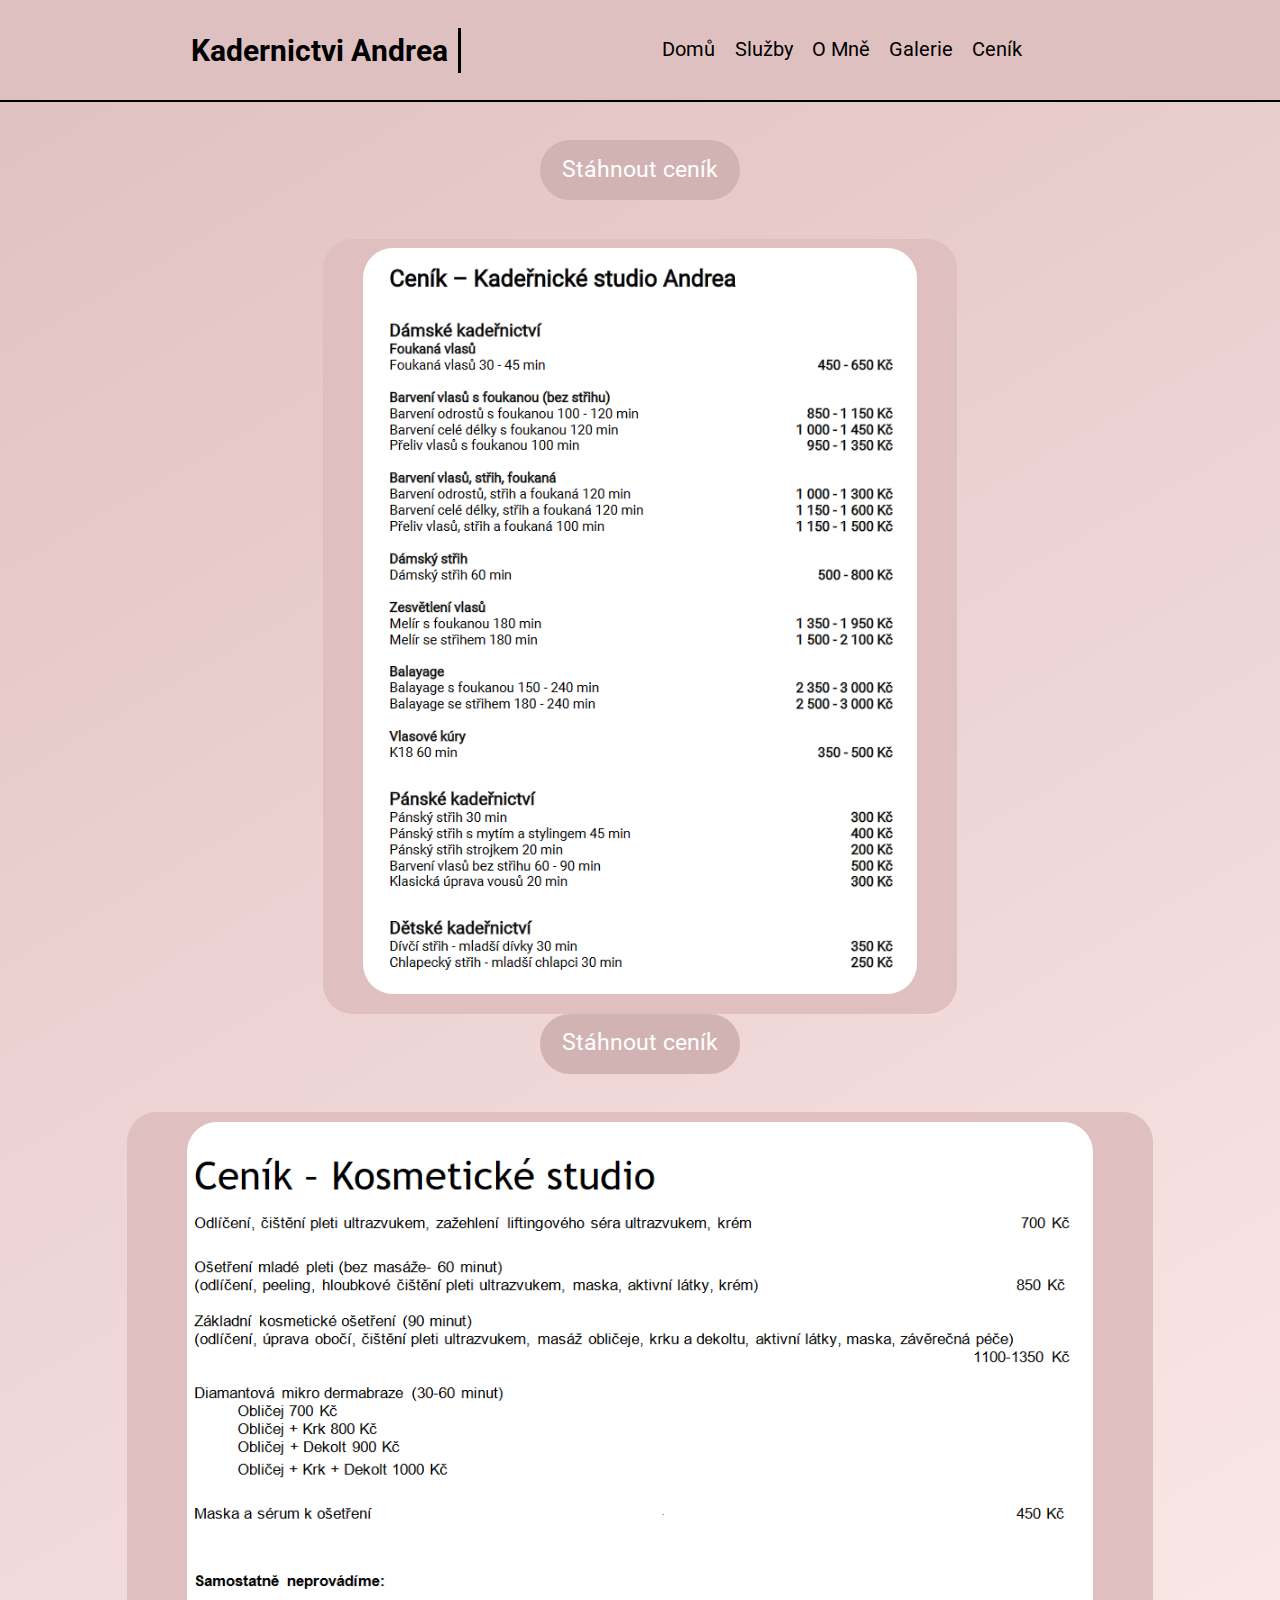
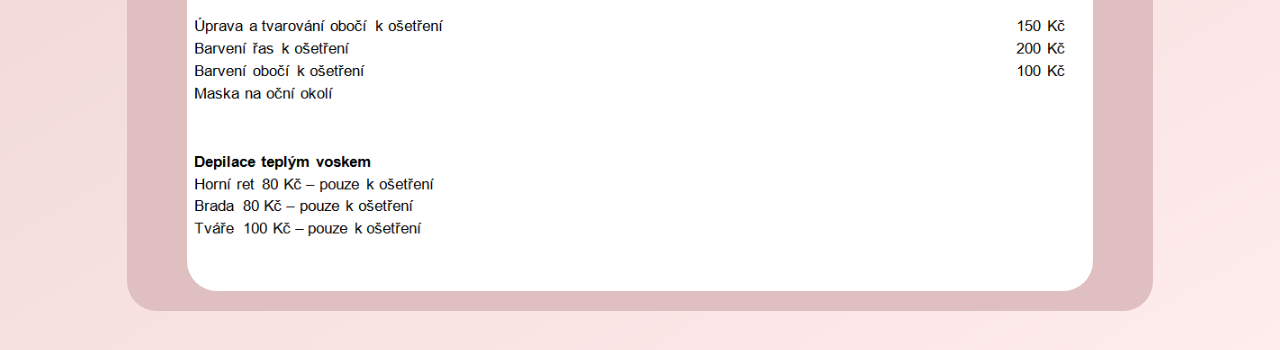
==== cenik.html @ 7beac973 "Moved price listS" ====
<!DOCTYPE html>
<html lang="cs_CZ">
<head>
    <meta charset="UTF-8">
    <meta name="viewport" content="width=device-width, initial-scale=1.0">
    <title>Kadernictvi Andrea | Ceník</title>
    <link rel="stylesheet" href="style/style-cenik.css">
    <link rel="stylesheet" href="style/style-cenik-mobile.css">
    <link
      rel="stylesheet"
      href="https://cdnjs.cloudflare.com/ajax/libs/font-awesome/6.5.1/css/all.min.css"
      integrity="sha512-DTOQO9RWCH3ppGqcWaEA1BIZOC6xxalwEsw9c2QQeAIftl+Vegovlnee1c9QX4TctnWMn13TZye+giMm8e2LwA=="
      crossorigin="anonymous"
      referrerpolicy="no-referrer"
    />
    <link rel="preconnect" href="https://fonts.googleapis.com" />
    <link rel="preconnect" href="https://fonts.gstatic.com" crossorigin />
    <link
      href="https://fonts.googleapis.com/css2?family=Monoton&family=Roboto&display=swap"
      rel="stylesheet"
    />
</head>
<body>
<div class="wrapper">
  <header>
    <h2 class="name">Kadernictvi Andrea</h2>
    <div class="links">
      <a href="index.html">Domů</a>
      <a href="index.html#work">Služby</a>
      <a href="index.html#aboutme">O Mně</a>
      <a href="index.html#galery">Galerie</a>
      <a href="cenik.html">Ceník</a>
      <div class="social">
        <a href="https://www.instagram.com/andrejka_melkova/">
          <i class="fa-brands fa-instagram"></i>
        </a>
        <a href="https://www.facebook.com/kadernickestudioandrea1">
          <i class="fa-brands fa-facebook"></i>
        </a>
      </div>
    </div>
    <div class="mobile-menu">
      <a class="menu-button">
        <i class="fa-solid fa-bars"></i>
      </a>
      <div class="menu-content menu-content-close">
        <a href="index.html">Domů</a>
        <a href="index.html#work">Služby</a>
        <a href="index.html#aboutme">O Mně</a>
        <a href="index.html#galery">Galerie</a>
        <a href="cenik.html">Ceník</a>
        <div class="social">
          <a href="https://www.instagram.com/andrejka_melkova/">
            <i class="fa-brands fa-instagram"></i>
          </a>
          <a href="https://www.facebook.com/kadernickestudioandrea1">
            <i class="fa-brands fa-facebook"></i>
          </a>
      </div>
    </div>
  </header>
  <main>
    <div class="price-wrapper">
      <a href="Ceníky/cenik-kadernictvi.pdf" class="button" download>Stáhnout ceník</a>
      <div class="cenik">
        <img src="img/cenik-kadernictvi.png" alt="Ceník" class="cena">
      </div>
    </div>

    <div class="price-wrapper">
      <a href="Ceníky/cenik-kosmetika.pdf" class="button" download>Stáhnout ceník</a>
      <div class="cenik">
        <img src="img/cenik-kosmetika.png" alt="Ceník" class="cena">
      </div>
    </div>
  </div>
</main>
</div>    
</body>
<script src="js/app.js"></script>
</html>
---- style/style-cenik.css ----
@import url('style-index.css');
main {
    flex-direction: column;
    padding-block: 2rem;
    position: relative;
    z-index: 98;
    display: flex;
    flex-direction: row;
}
.price-wrapper {
    display: flex;
    flex-direction: column;
    align-items: center;
}
.cenik {
    background-color: var(--dark-pink);
    padding: .5rem;
    box-sizing: border-box;
    margin-top: 2rem;
}
/* .blobs {
    position: absolute;
    top: 0;
    right: 0;
    width: 100%;
    display: flex;
    justify-content: center;;
    height: 50%;
}
.left {
    width: 50%;
} */
---- style/style-cenik-mobile.css ----
@import url('style-index-mobile.css');
@media only screen and (max-width: 450px) {
    .cenik {
        padding: 0;
        margin: 0 1rem 0 1rem;
    }
}
@media only screen and (max-width: 1700px) {
    main {
        flex-direction: column;
    }
    img {
        width: 90%;
    }
}
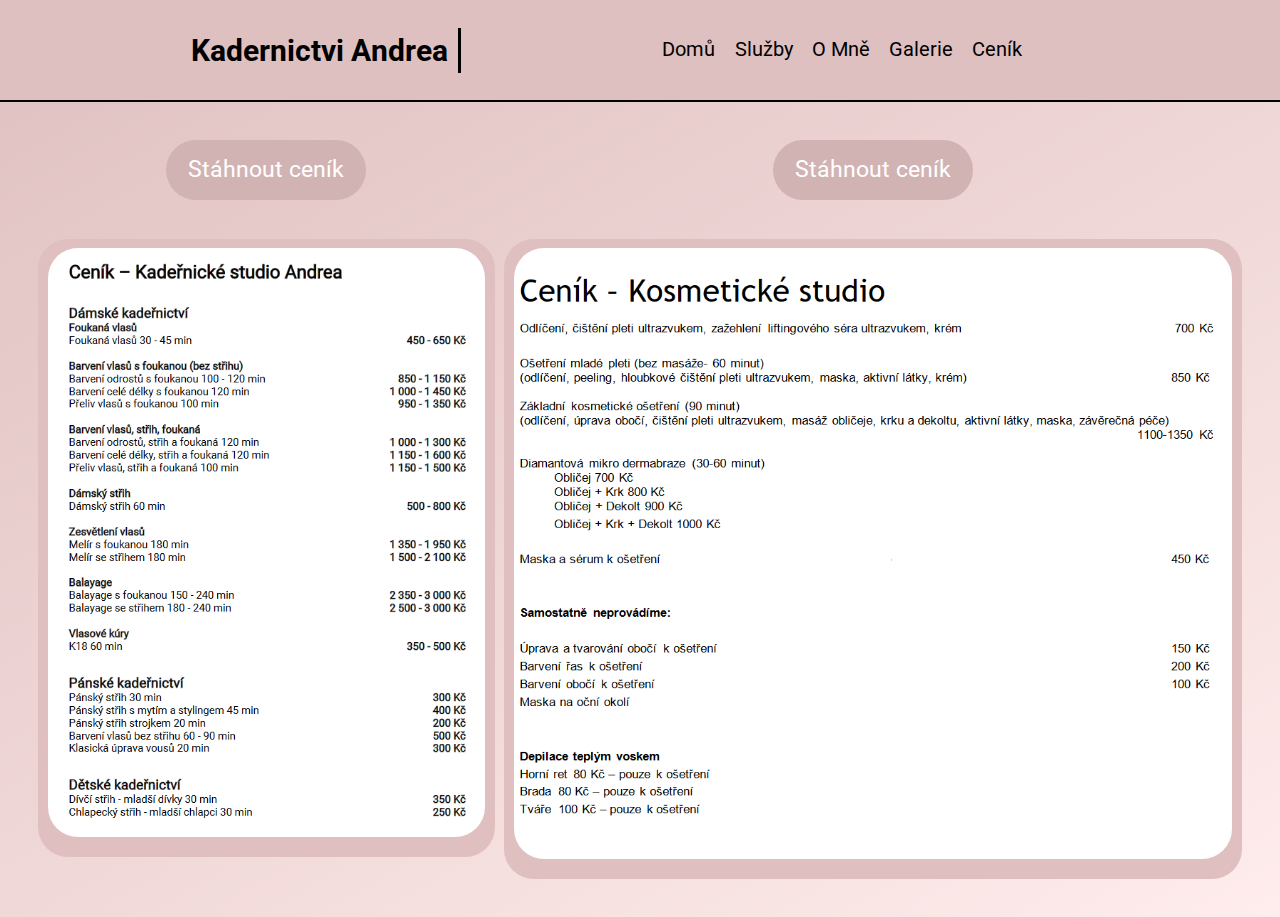
==== commit 0b265561: "Finished" ====
--- a/cenik.html
+++ b/cenik.html
@@ -60,14 +60,14 @@
     </div>
   </header>
   <main>
-    <div class="price-wrapper">
+    <div class="price-wrapper" id="kadercnictvi">
       <a href="Ceníky/cenik-kadernictvi.pdf" class="button" download>Stáhnout ceník</a>
       <div class="cenik">
         <img src="img/cenik-kadernictvi.png" alt="Ceník" class="cena">
       </div>
     </div>
 
-    <div class="price-wrapper">
+    <div class="price-wrapper" id="kosmetika">
       <a href="Ceníky/cenik-kosmetika.pdf" class="button" download>Stáhnout ceník</a>
       <div class="cenik">
         <img src="img/cenik-kosmetika.png" alt="Ceník" class="cena">
--- a/style/style-cenik.css
+++ b/style/style-cenik.css
@@ -1,16 +1,20 @@
 @import url('style-index.css');
 main {
     flex-direction: column;
-    padding-block: 2rem;
+    padding: 2rem;
     position: relative;
     z-index: 98;
     display: flex;
     flex-direction: row;
+    align-items: start;
 }
 .price-wrapper {
     display: flex;
     flex-direction: column;
     align-items: center;
+}
+.price-wrapper:first-child {
+    margin-right: .5rem;
 }
 .cenik {
     background-color: var(--dark-pink);
--- a/style/style-cenik-mobile.css
+++ b/style/style-cenik-mobile.css
@@ -4,12 +4,18 @@
         padding: 0;
         margin: 0 1rem 0 1rem;
     }
-}
-@media only screen and (max-width: 1700px) {
     main {
         flex-direction: column;
     }
+    .cena {
+        border-radius: 20px;
+    }
+}
+@media only screen and (min-width: 1700px) {
+    main {
+        flex-direction: row;
+    }
     img {
-        width: 90%;
+        width: 100%;
     }
 }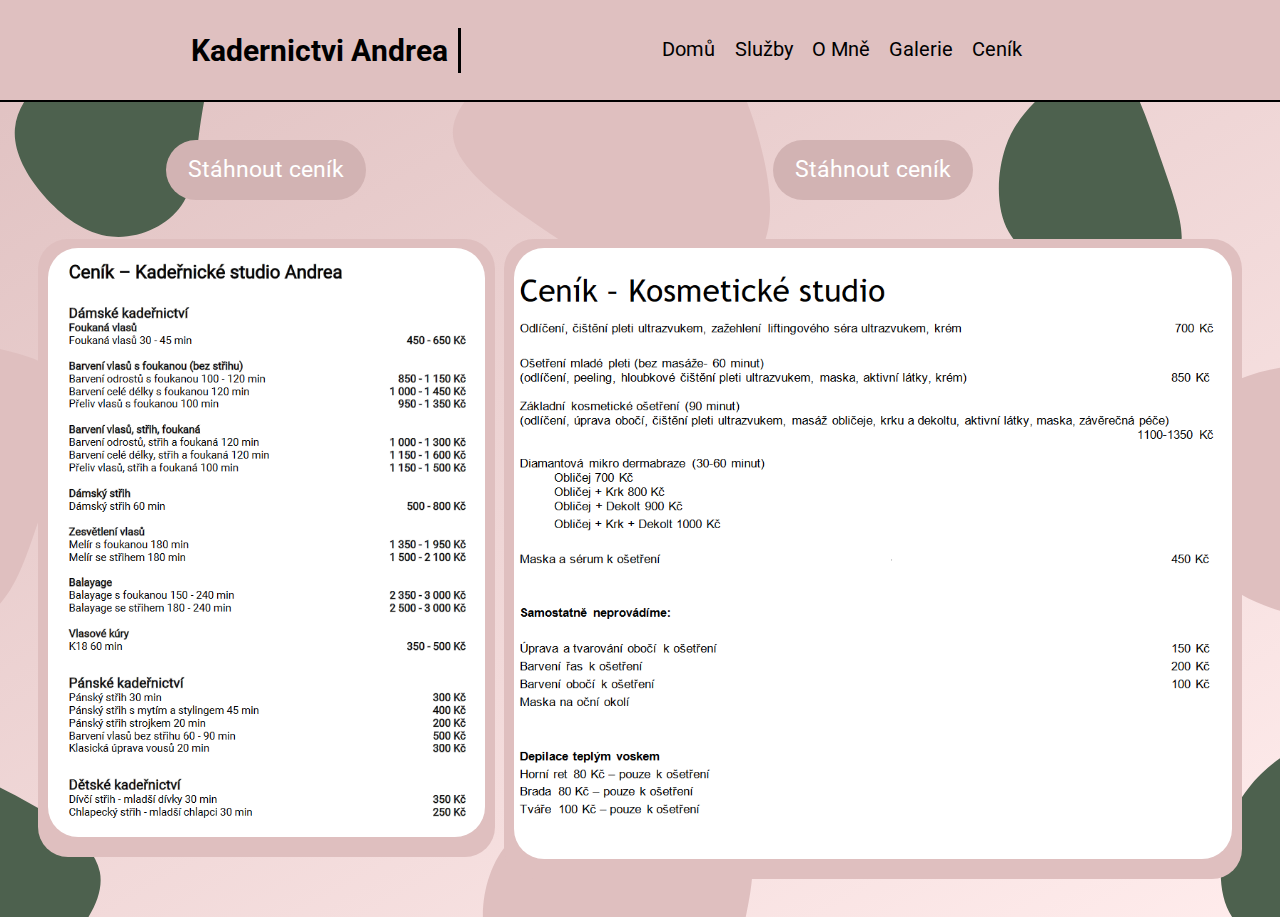
==== commit 07379de0: "Finished" ====
--- a/cenik.html
+++ b/cenik.html
@@ -63,14 +63,14 @@
     <div class="price-wrapper" id="kadercnictvi">
       <a href="Ceníky/cenik-kadernictvi.pdf" class="button" download>Stáhnout ceník</a>
       <div class="cenik">
-        <img src="img/cenik-kadernictvi.png" alt="Ceník" class="cena">
+        <img src="img/ceniky/cenik-kadernictvi.png" alt="Ceník" class="cena">
       </div>
     </div>
 
     <div class="price-wrapper" id="kosmetika">
       <a href="Ceníky/cenik-kosmetika.pdf" class="button" download>Stáhnout ceník</a>
       <div class="cenik">
-        <img src="img/cenik-kosmetika.png" alt="Ceník" class="cena">
+        <img src="img/ceniky/cenik-kosmetika.png" alt="Ceník" class="cena">
       </div>
     </div>
   </div>
--- a/style/style-cenik.css
+++ b/style/style-cenik.css
@@ -7,6 +7,10 @@
     display: flex;
     flex-direction: row;
     align-items: start;
+    background-image: url("../img/blobs-bg.svg");
+    background-repeat: no-repeat;
+    background-size: cover;
+    background-position: center;
 }
 .price-wrapper {
     display: flex;
--- a/style/style-cenik-mobile.css
+++ b/style/style-cenik-mobile.css
@@ -6,6 +6,8 @@
     }
     main {
         flex-direction: column;
+        background-position: unset;
+        padding: 0 2rem 0 2rem;
     }
     .cena {
         border-radius: 20px;
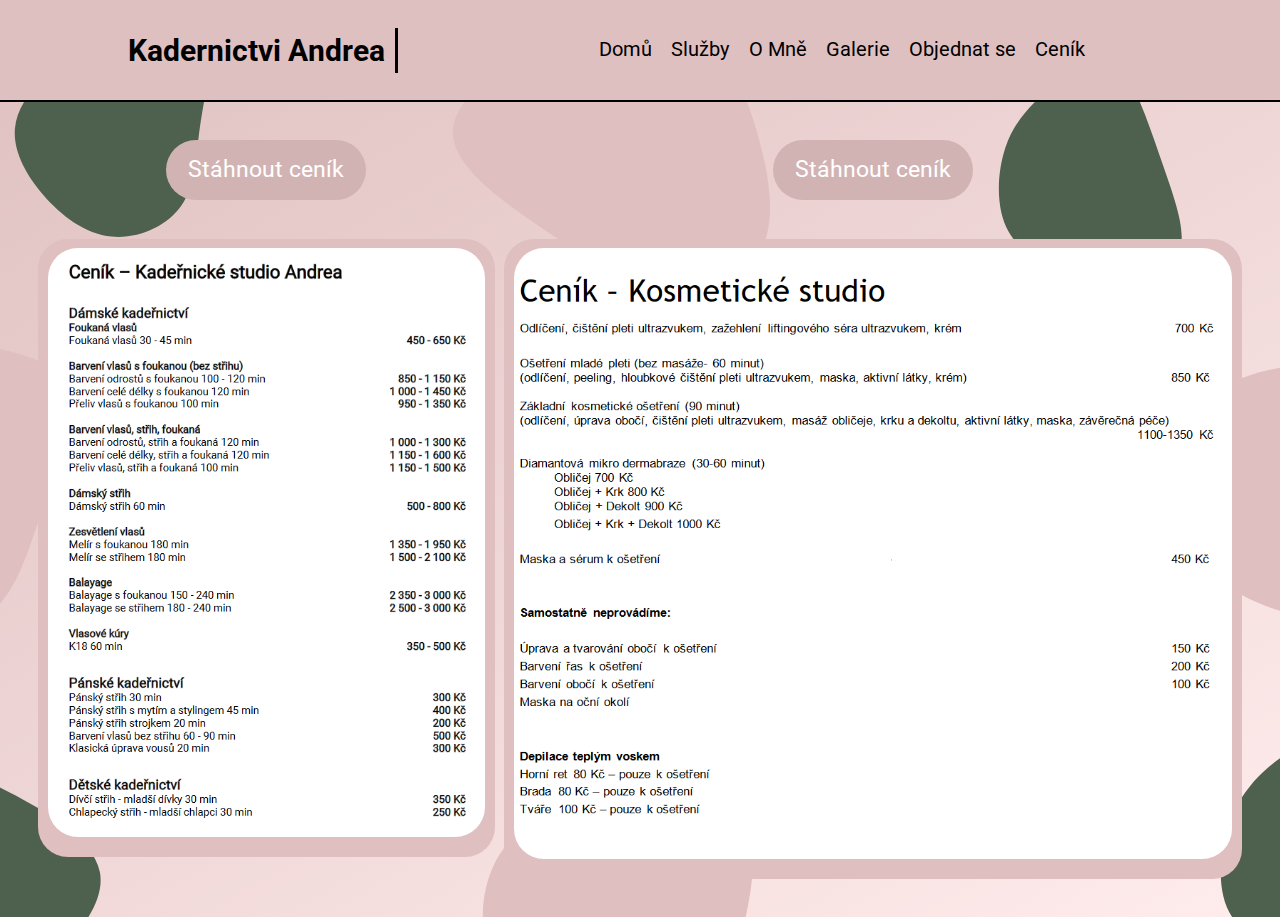
==== commit 5c38b86d: "Fixed navbar" ====
--- a/cenik.html
+++ b/cenik.html
@@ -29,6 +29,7 @@
       <a href="index.html#work">Služby</a>
       <a href="index.html#aboutme">O Mně</a>
       <a href="index.html#galery">Galerie</a>
+      <a href="index.html#reservation">Objednat se</a>
       <a href="cenik.html">Ceník</a>
       <div class="social">
         <a href="https://www.instagram.com/andrejka_melkova/">
@@ -48,6 +49,7 @@
         <a href="index.html#work">Služby</a>
         <a href="index.html#aboutme">O Mně</a>
         <a href="index.html#galery">Galerie</a>
+        <a href="index.html#reservation">Objednat se</a>
         <a href="cenik.html">Ceník</a>
         <div class="social">
           <a href="https://www.instagram.com/andrejka_melkova/">
